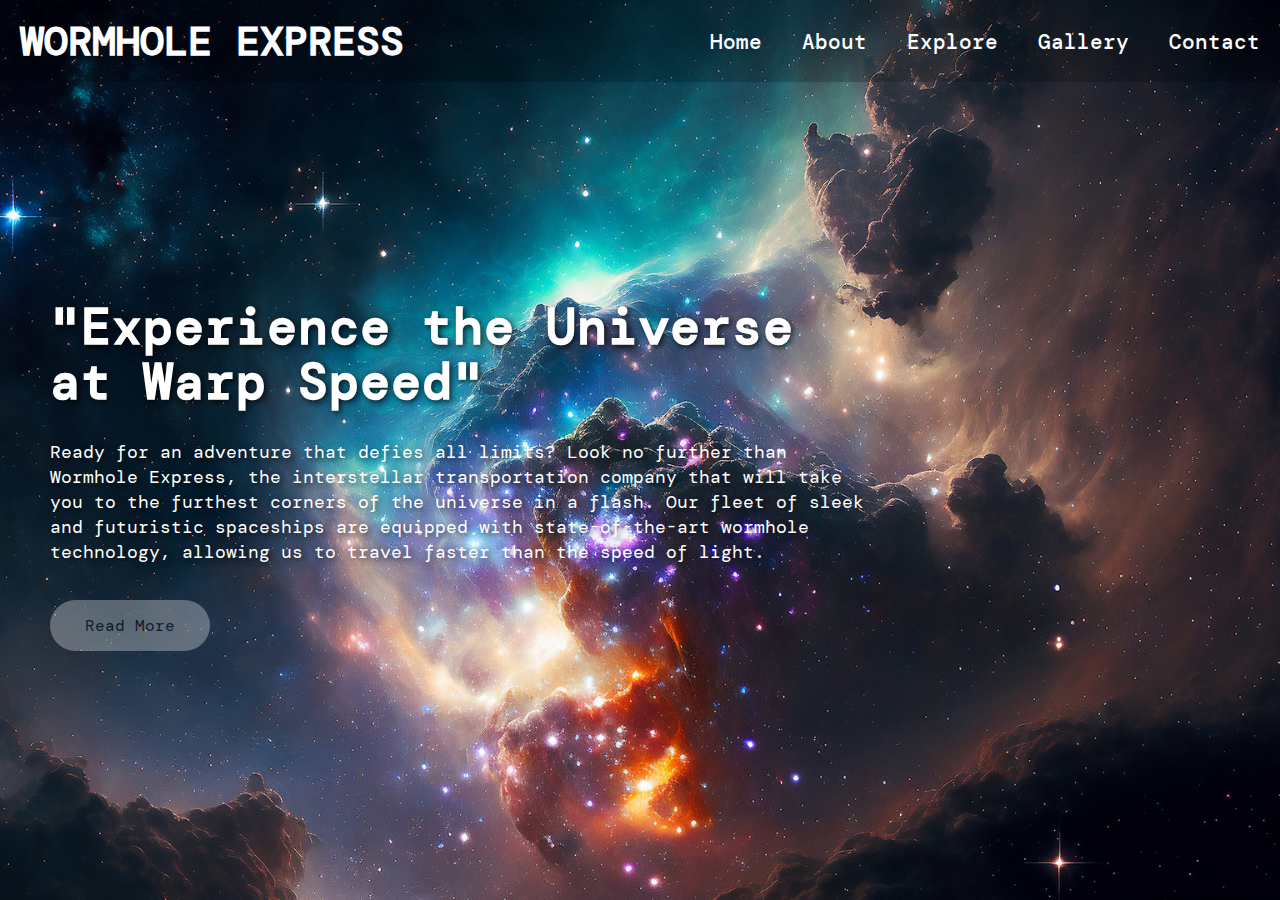
==== index.html @ cecbe4c2 "added initial items" ====
<!DOCTYPE html>
<html lang="en">
  <head>
    <meta charset="UTF-8" />
    <meta http-equiv="X-UA-Compatible" content="IE=edge" />
    <meta name="viewport" content="width=device-width, initial-scale=1.0" />
    <title>Wormhole Express</title>
    <link rel="stylesheet" href="style.css" />
    <link rel="preconnect" href="https://fonts.googleapis.com" />
    <link rel="preconnect" href="https://fonts.gstatic.com" crossorigin />
    <link
      href="https://fonts.googleapis.com/css2?family=DM+Mono&display=swap"
      rel="stylesheet"
    />
  </head>
  <body>
    <!-- <div class="background-image"></div> -->
    <header>
      <a href="#" class="brand">Wormhole Express</a>
      <div class="navigation">
        <div class="navigation-items">
          <a href="#">Home</a>
          <a href="#">About</a>
          <a href="#">Explore</a>
          <a href="#">Gallery</a>
          <a href="#">Contact</a>
        </div>
      </div>
    </header>

    <section class="home">
      <img src="/assets/background-galaxy.png" alt="background-galaxy" />
      <div class="content">
        <h1>"Experience the Universe at Warp Speed"</h1>
        <p>
          Ready for an adventure that defies all limits? Look no further than
          Wormhole Express, the interstellar transportation company that will
          take you to the furthest corners of the universe in a flash. Our fleet
          of sleek and futuristic spaceships are equipped with state-of-the-art
          wormhole technology, allowing us to travel faster than the speed of
          light.
        </p>
        <!-- <a href="#">Read More</a> -->
        <button href="#">Read More</button>
      </div>
    </section>
  </body>
</html>
---- style.css ----
* {
    margin: 0;
    padding: 0;
    box-sizing: border-box;
    font-family: 'DM Mono', monospace;
}

header {
    z-index: 999;
    position: absolute;
    top: 0;
    left: 0;
    width: 100%;
    display: flex;
    justify-content: space-between;
    align-items: center;        
    padding: 15px 20px;
    transition: 0.5s ease;
    background-color: rgba(0, 0, 0, 0.2);
    

}
header .brand {
    color: rgb(255, 255, 255);
    font-size: 2.5em;
    font-weight: 700;
    text-transform: uppercase;
    text-decoration: none;
    
}
header .navigation .navigation-items a {
    position: relative;
    color: rgb(255, 255, 255);
    font-size: 1.3em;
    font-weight: 500;
    margin-left: 30px;
    transition: 0.3s ease;
    text-decoration: none;
}
header .navigation .navigation-items a::before {
    content: '';
    position: absolute;
    background: #ffffff;
    width: 0;
    height: 3px;
    bottom: 0;
    left: 0;
    transition: 0.3s ease;
}
header .navigation .navigation-items a:hover::before {
    width: 100%;
}

section {
    padding: 100px 50px;
}

.home {
    position: relative;
    width: 100%;
    min-height: 100vh;
    display: flex;
    justify-content: center;
    flex-direction: column;
    background: #4096ae;
}
.home .content {
    z-index: 900;
    color: white;
    width: 70%;
    margin-top: 50px;
}
.home img {
    z-index: 000;
    position: absolute;
    top: 0;
    left: 0;
    width: 100%;
    height: 100%;
    object-fit: cover;
}
.home .content h1 {
    font-size: 50px;
    letter-spacing: 1px;
    line-height: 55px;
    margin-bottom: 30px;
    text-shadow: 2px 2px 6px rgba(0, 0, 0, 0.8);
}
.home .content p {
    font-size: 18px;
    line-height: 25px;
    margin-bottom: 35px;
    text-shadow: 2px 2px 6px rgba(0, 0, 0, 0.6);

}
.home .content button {
    border: none;
    background-color: white;
    opacity: 0.3;
    padding: 15px 35px;
    color: rgb(0, 0, 0);
    font-size: 16px;
    border-radius: 50px;
    transition: opacity 0.3s;

}
.home .content button:hover {
    opacity: 0.7;
}
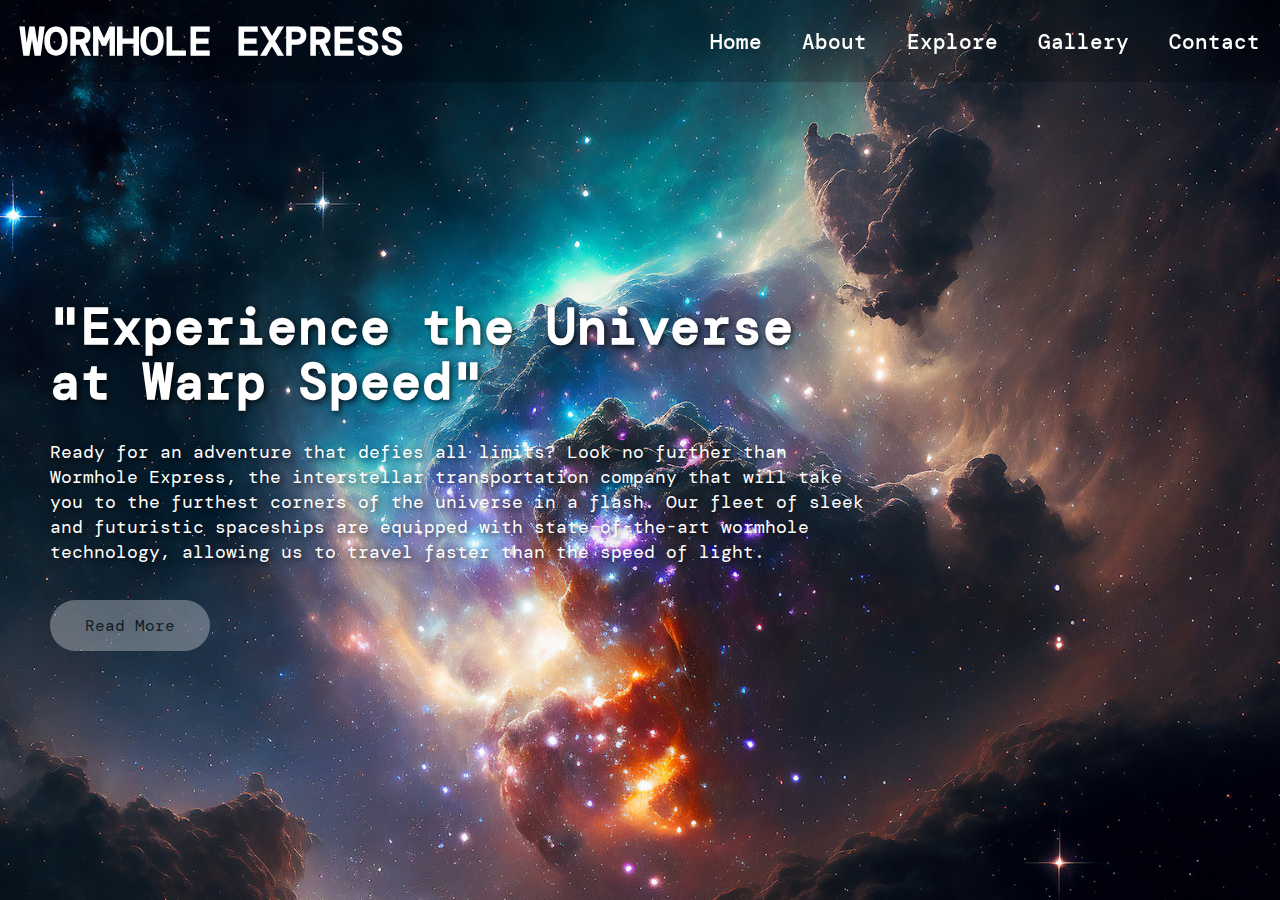
==== commit cf1eaddb: "added the readmore page" ====
--- a/index.html
+++ b/index.html
@@ -40,8 +40,10 @@
           wormhole technology, allowing us to travel faster than the speed of
           light.
         </p>
-        <!-- <a href="#">Read More</a> -->
-        <button href="#">Read More</button>
+        
+        <button onclick="window.location.href = 'readmore.html';">
+          Read More
+        </button>
       </div>
     </section>
   </body>
--- a/style.css
+++ b/style.css
@@ -1,76 +1,58 @@
 * {
-    margin: 0;
-    padding: 0;
-    box-sizing: border-box;
-    font-family: 'DM Mono', monospace;
+  margin: 0;
+  padding: 0;
+  box-sizing: border-box;
+  font-family: "DM Mono", monospace;
 }
 
 header {
-    z-index: 999;
-    position: absolute;
-    top: 0;
-    left: 0;
-    width: 100%;
-    display: flex;
-    justify-content: space-between;
-    align-items: center;        
-    padding: 15px 20px;
-    transition: 0.5s ease;
-    background-color: rgba(0, 0, 0, 0.2);
-    
-
+  z-index: 999;
+  position: fixed;
+  top: 0;
+  left: 0;
+  width: 100%;
+  display: flex;
+  justify-content: space-between;
+  align-items: center;
+  padding: 15px 20px;
+  transition: 0.5s ease;
+  background-color: rgba(0, 0, 0, 0.2);
 }
 header .brand {
-    color: rgb(255, 255, 255);
-    font-size: 2.5em;
-    font-weight: 700;
-    text-transform: uppercase;
-    text-decoration: none;
-    
+  color: rgb(255, 255, 255);
+  font-size: 2.5em;
+  font-weight: 700;
+  text-transform: uppercase;
+  text-decoration: none;
 }
 header .navigation .navigation-items a {
-    position: relative;
-    color: rgb(255, 255, 255);
-    font-size: 1.3em;
-    font-weight: 500;
-    margin-left: 30px;
-    transition: 0.3s ease;
-    text-decoration: none;
+  position: relative;
+  color: rgb(255, 255, 255);
+  font-size: 1.3em;
+  font-weight: 500;
+  margin-left: 30px;
+  transition: 0.3s ease;
+  text-decoration: none;
 }
 header .navigation .navigation-items a::before {
-    content: '';
-    position: absolute;
-    background: #ffffff;
-    width: 0;
-    height: 3px;
-    bottom: 0;
-    left: 0;
-    transition: 0.3s ease;
+  content: "";
+  position: absolute;
+  background: #ffffff;
+  width: 0;
+  height: 3px;
+  bottom: 0;
+  left: 0;
+  transition: 0.3s ease;
 }
 header .navigation .navigation-items a:hover::before {
-    width: 100%;
+  width: 100%;
 }
 
 section {
-    padding: 100px 50px;
+  padding: 100px 50px;
 }
 
-.home {
-    position: relative;
-    width: 100%;
-    min-height: 100vh;
-    display: flex;
-    justify-content: center;
-    flex-direction: column;
-    background: #4096ae;
-}
-.home .content {
-    z-index: 900;
-    color: white;
-    width: 70%;
-    margin-top: 50px;
-}
-.home img {
+img {
     z-index: 000;
     position: absolute;
     top: 0;
@@ -78,32 +60,71 @@
     width: 100%;
     height: 100%;
     object-fit: cover;
+  }
+  
+.home {
+  position: relative;
+  width: 100%;
+  min-height: 100vh;
+  display: flex;
+  justify-content: center;
+  flex-direction: column;
+  background: #4096ae;
 }
-.home .content h1 {
-    font-size: 50px;
-    letter-spacing: 1px;
-    line-height: 55px;
-    margin-bottom: 30px;
-    text-shadow: 2px 2px 6px rgba(0, 0, 0, 0.8);
+.description {
+    padding: 10px 50px;
+    position:absolute;
+    width: 100%;
+    min-height: 100vh;
+    display: flex;
+    justify-content:center;
+    flex-direction: column;
+    background: #4096ae;
+  }
+
+.home .content {
+  z-index: 900;
+  color: white;
+  width: 70%;
+  margin-top: 50px;
 }
-.home .content p {
-    font-size: 18px;
-    line-height: 25px;
-    margin-bottom: 35px;
-    text-shadow: 2px 2px 6px rgba(0, 0, 0, 0.6);
 
+.description .content {
+    z-index: 900;
+    color: white;
+    width: 100%;
+    background-color: rgba(0, 0, 0, 0.1);
+    justify-content: center;
+  }
+
+h1 {
+  font-size: 50px;
+  letter-spacing: 1px;
+  line-height: 55px;
+  margin-bottom: 30px;
+  text-shadow: 2px 2px 6px rgba(0, 0, 0, 0.8);
 }
-.home .content button {
-    border: none;
-    background-color: white;
-    opacity: 0.3;
-    padding: 15px 35px;
-    color: rgb(0, 0, 0);
-    font-size: 16px;
-    border-radius: 50px;
-    transition: opacity 0.3s;
 
+p {
+  font-size: 18px;
+  line-height: 25px;
+  margin-bottom: 35px;
+  text-shadow: 2px 2px 6px rgba(0, 0, 0, 0.6);
 }
-.home .content button:hover {
-    opacity: 0.7;
+.description .content p{
+    text-indent: 3em;
 }
+button {
+  border: none;
+  background-color: white;
+  opacity: 0.3;
+  padding: 15px 35px;
+  color: rgb(0, 0, 0);
+  font-size: 16px;
+  border-radius: 50px;
+  transition: opacity 0.3s;
+  width: 160px;
+}
+button:hover {
+  opacity: 0.7;
+}
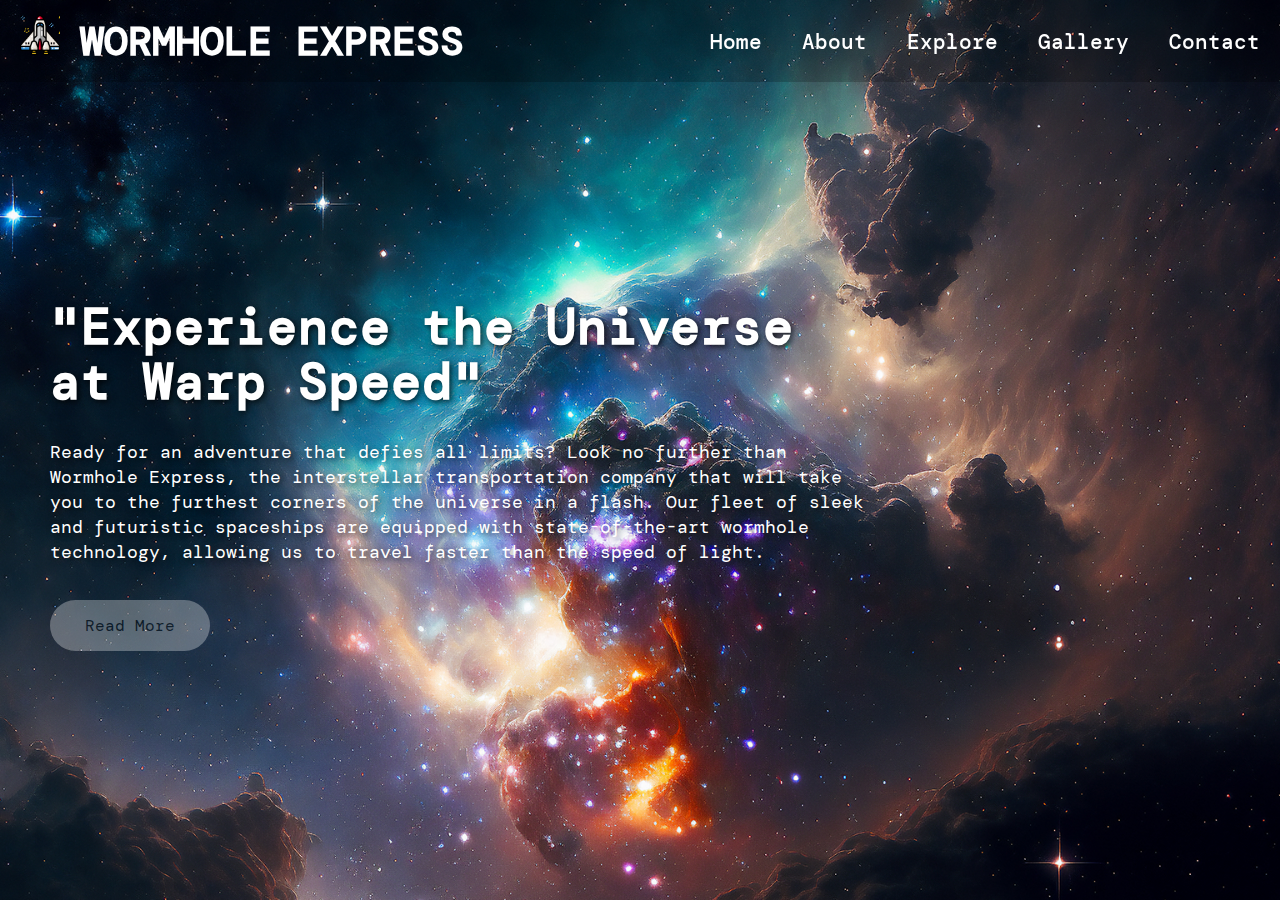
==== commit 1b24a40e: "added icons" ====
--- a/index.html
+++ b/index.html
@@ -14,9 +14,11 @@
     />
   </head>
   <body>
-    <!-- <div class="background-image"></div> -->
     <header>
-      <a href="#" class="brand">Wormhole Express</a>
+      <a href="#" class="brand"> <img src="/assets/spaceship.png" alt="logo" />
+
+         Wormhole Express</a
+      >
       <div class="navigation">
         <div class="navigation-items">
           <a href="#">Home</a>
@@ -40,7 +42,7 @@
           wormhole technology, allowing us to travel faster than the speed of
           light.
         </p>
-        
+
         <button onclick="window.location.href = 'readmore.html';">
           Read More
         </button>
--- a/style.css
+++ b/style.css
@@ -1,10 +1,28 @@
+/* global styles */
 * {
   margin: 0;
   padding: 0;
   box-sizing: border-box;
   font-family: "DM Mono", monospace;
 }
+h1 {
+  font-size: 50px;
+  letter-spacing: 1px;
+  line-height: 55px;
+  margin-bottom: 30px;
+  text-shadow: 2px 2px 6px rgba(0, 0, 0, 0.8);
+}
 
+p {
+  font-size: 18px;
+  line-height: 25px;
+  margin-bottom: 35px;
+  text-shadow: 2px 2px 6px rgba(0, 0, 0, 0.6);
+}
+
+
+
+/* Header Styles */
 header {
   z-index: 999;
   position: fixed;
@@ -24,6 +42,11 @@
   font-weight: 700;
   text-transform: uppercase;
   text-decoration: none;
+  display: flex;
+}
+header .brand img {
+  height: 40px;
+  margin-right: 20px;
 }
 header .navigation .navigation-items a {
   position: relative;
@@ -48,20 +71,11 @@
   width: 100%;
 }
 
+/* Section Styles */
 section {
   padding: 100px 50px;
 }
 
-img {
-    z-index: 000;
-    position: absolute;
-    top: 0;
-    left: 0;
-    width: 100%;
-    height: 100%;
-    object-fit: cover;
-  }
-  
 .home {
   position: relative;
   width: 100%;
@@ -71,18 +85,28 @@
   flex-direction: column;
   background: #4096ae;
 }
+.home img,
+.description img {
+  z-index: 000;
+  position: absolute;
+  top: 0;
+  left: 0;
+  width: 100%;
+  height: 100%;
+  object-fit: cover;
+}
 .description {
-    padding: 10px 50px;
-    position:absolute;
-    width: 100%;
-    min-height: 100vh;
-    display: flex;
-    justify-content:center;
-    flex-direction: column;
-    background: #4096ae;
-  }
+  padding: 10px 50px;
+  position: absolute;
+  width: 100%;
+  min-height: 100vh;
+  display: flex;
+  justify-content: center;
+  flex-direction: column;
+  background: #4096ae;
+}
 
-.home .content {
+.content {
   z-index: 900;
   color: white;
   width: 70%;
@@ -90,30 +114,16 @@
 }
 
 .description .content {
-    z-index: 900;
-    color: white;
-    width: 100%;
-    background-color: rgba(0, 0, 0, 0.1);
-    justify-content: center;
-  }
-
-h1 {
-  font-size: 50px;
-  letter-spacing: 1px;
-  line-height: 55px;
-  margin-bottom: 30px;
-  text-shadow: 2px 2px 6px rgba(0, 0, 0, 0.8);
+  width: 100%;
+  background-color: rgba(0, 0, 0, 0.1);
+  justify-content: center;
 }
 
-p {
-  font-size: 18px;
-  line-height: 25px;
-  margin-bottom: 35px;
-  text-shadow: 2px 2px 6px rgba(0, 0, 0, 0.6);
+.description .content p {
+  text-indent: 3em;
 }
-.description .content p{
-    text-indent: 3em;
-}
+
+/* Button Styles */
 button {
   border: none;
   background-color: white;
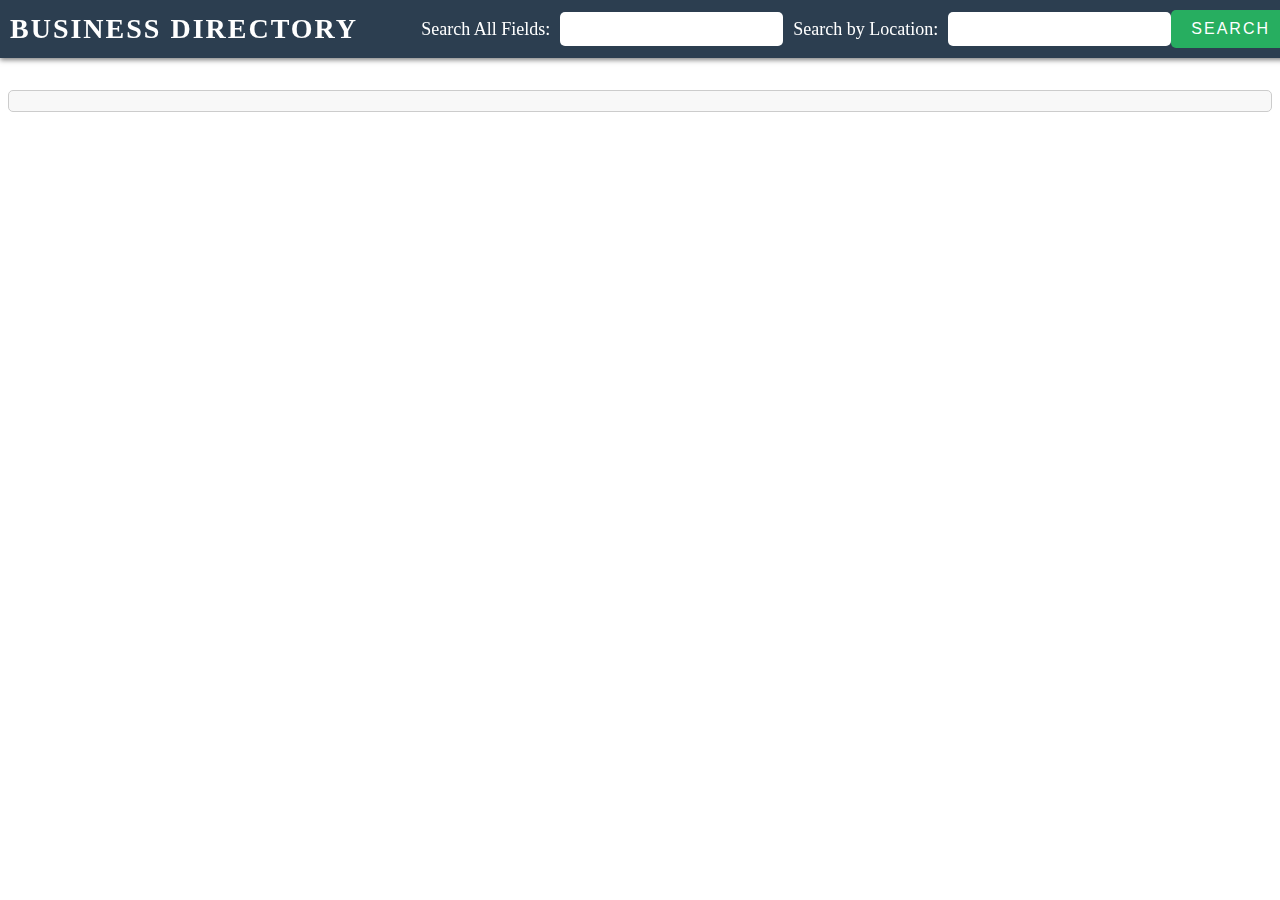
==== commit 55744309: "initial files" ====
--- a/index.html
+++ b/index.html
@@ -1,52 +1,34 @@
 <!DOCTYPE html>
-<html lang="en">
+<html>
   <head>
-    <meta charset="UTF-8" />
-    <meta http-equiv="X-UA-Compatible" content="IE=edge" />
-    <meta name="viewport" content="width=device-width, initial-scale=1.0" />
-    <title>Wormhole Express</title>
-    <link rel="stylesheet" href="style.css" />
-    <link rel="preconnect" href="https://fonts.googleapis.com" />
-    <link rel="preconnect" href="https://fonts.gstatic.com" crossorigin />
-    <link
-      href="https://fonts.googleapis.com/css2?family=DM+Mono&display=swap"
-      rel="stylesheet"
-    />
+    <title>Business Directory Search</title>
+    <link rel="stylesheet" href="style.css">
+    <script src="https://code.jquery.com/jquery-3.6.0.min.js"></script>
+    <script>
+      $(document).ready(function() {
+        $('form').submit(function(event) {
+          event.preventDefault();
+          let searchTerm = $('#search-term').val();
+          let searchLocation = $('#search-location').val();
+          $.post('search.php', { 'search-term': searchTerm, 'search-location': searchLocation }, function(data) {
+            $('#search-results').html(data);
+          });
+        });
+      });
+    </script>
   </head>
   <body>
-    <header>
-      <a href="#" class="brand"> <img src="/assets/spaceship.png" alt="logo" />
-
-         Wormhole Express</a
-      >
-      <div class="navigation">
-        <div class="navigation-items">
-          <a href="#">Home</a>
-          <a href="#">About</a>
-          <a href="#">Explore</a>
-          <a href="#">Gallery</a>
-          <a href="#">Contact</a>
-        </div>
-      </div>
-    </header>
-
-    <section class="home">
-      <img src="/assets/background-galaxy.png" alt="background-galaxy" />
-      <div class="content">
-        <h1>"Experience the Universe at Warp Speed"</h1>
-        <p>
-          Ready for an adventure that defies all limits? Look no further than
-          Wormhole Express, the interstellar transportation company that will
-          take you to the furthest corners of the universe in a flash. Our fleet
-          of sleek and futuristic spaceships are equipped with state-of-the-art
-          wormhole technology, allowing us to travel faster than the speed of
-          light.
-        </p>
-
-        <button onclick="window.location.href = 'readmore.html';">
-          Read More
-        </button>
-      </div>
-    </section>
+    <nav>
+      <h1>Business Directory</h1>
+      <form action="search.php" method="post">
+        <label for="search-term">Search All Fields:</label>
+        <input type="text" id="search-term" name="search-term">
+        <label for="search-location">Search by Location:</label>
+        <input type="text" id="search-location" name="search-location">
+        <button type="submit">Search</button>
+      </form>
+    </nav>
+    <div id="search-results"></div>
   </body>
+  
 </html>
--- a/style.css
+++ b/style.css
@@ -1,140 +1,100 @@
-/* global styles */
-* {
-  margin: 0;
-  padding: 0;
-  box-sizing: border-box;
-  font-family: "DM Mono", monospace;
-}
-h1 {
-  font-size: 50px;
-  letter-spacing: 1px;
-  line-height: 55px;
-  margin-bottom: 30px;
-  text-shadow: 2px 2px 6px rgba(0, 0, 0, 0.8);
-}
+nav {
+    position: fixed;
+    top: 0;
+    left: 0;
+    width: 100%;
+    z-index: 1;
+  }  
 
-p {
-  font-size: 18px;
-  line-height: 25px;
-  margin-bottom: 35px;
-  text-shadow: 2px 2px 6px rgba(0, 0, 0, 0.6);
-}
+nav {
+    display: flex;
+    justify-content: space-between;
+    align-items: center;
+    background-color: #2c3e50; /* Dark blue */
+    color: #fff;
+    padding: 10px;
+    box-shadow: 0px 2px 5px rgba(0, 0, 0, 0.5);
+  }
+  
+  nav h1 {
+    margin: 0;
+    font-size: 28px;
+    font-weight: bold;
+    text-transform: uppercase;
+    letter-spacing: 2px;
+  }
+  
+  nav form {
+    display: flex;
+    align-items: center;
+  }
+  
+  nav label {
+    margin: 0 10px;
+    font-size: 18px;
+  }
+  
+  nav input[type="text"] {
+    padding: 8px;
+    border-radius: 5px;
+    border: none;
+    font-size: 16px;
+  }
+  
+  nav button {
+    background-color: #27ae60; /* Green */
+    color: white;
+    padding: 10px 20px;
+    border: none;
+    border-radius: 5px;
+    font-size: 16px;
+    text-transform: uppercase;
+    letter-spacing: 2px;
+    cursor: pointer;
+    transition: background-color 0.2s ease;
+  }
+  
+  nav button:hover {
+    background-color: #219653; /* Dark green */
+  }
 
+/* ///////////////////// */
 
-
-/* Header Styles */
-header {
-  z-index: 999;
-  position: fixed;
-  top: 0;
-  left: 0;
-  width: 100%;
-  display: flex;
-  justify-content: space-between;
-  align-items: center;
-  padding: 15px 20px;
-  transition: 0.5s ease;
-  background-color: rgba(0, 0, 0, 0.2);
-}
-header .brand {
-  color: rgb(255, 255, 255);
-  font-size: 2.5em;
-  font-weight: 700;
-  text-transform: uppercase;
-  text-decoration: none;
-  display: flex;
-}
-header .brand img {
-  height: 40px;
-  margin-right: 20px;
-}
-header .navigation .navigation-items a {
-  position: relative;
-  color: rgb(255, 255, 255);
-  font-size: 1.3em;
-  font-weight: 500;
-  margin-left: 30px;
-  transition: 0.3s ease;
-  text-decoration: none;
-}
-header .navigation .navigation-items a::before {
-  content: "";
-  position: absolute;
-  background: #ffffff;
-  width: 0;
-  height: 3px;
-  bottom: 0;
-  left: 0;
-  transition: 0.3s ease;
-}
-header .navigation .navigation-items a:hover::before {
-  width: 100%;
-}
-
-/* Section Styles */
-section {
-  padding: 100px 50px;
-}
-
-.home {
-  position: relative;
-  width: 100%;
-  min-height: 100vh;
-  display: flex;
-  justify-content: center;
-  flex-direction: column;
-  background: #4096ae;
-}
-.home img,
-.description img {
-  z-index: 000;
-  position: absolute;
-  top: 0;
-  left: 0;
-  width: 100%;
-  height: 100%;
-  object-fit: cover;
-}
-.description {
-  padding: 10px 50px;
-  position: absolute;
-  width: 100%;
-  min-height: 100vh;
-  display: flex;
-  justify-content: center;
-  flex-direction: column;
-  background: #4096ae;
-}
-
-.content {
-  z-index: 900;
-  color: white;
-  width: 70%;
-  margin-top: 50px;
-}
-
-.description .content {
-  width: 100%;
-  background-color: rgba(0, 0, 0, 0.1);
-  justify-content: center;
-}
-
-.description .content p {
-  text-indent: 3em;
-}
-
-/* Button Styles */
-button {
-  border: none;
-  background-color: white;
-  opacity: 0.3;
-  padding: 15px 35px;
-  color: rgb(0, 0, 0);
-  font-size: 16px;
-  border-radius: 50px;
-  transition: opacity 0.3s;
-  width: 160px;
-}
-button:hover {
-  opacity: 0.7;
-}
+#search-results {
+    margin-top: 90px;
+    background-color: #f8f8f8;
+    border: 1px solid #ccc;
+    border-radius: 5px;
+    padding: 10px;
+  }
+  #search-results h2 {
+    margin-top: 0;
+    margin-bottom: 10px;
+    font-size: 24px;
+    font-weight: bold;
+    color: #ea0505;
+  }
+  
+  #search-results ul {
+    list-style: none;
+    padding: 0;
+    margin: 0;
+  }
+  
+  #search-results li {
+    margin-bottom: 10px;
+    padding: 10px;
+    background-color: #fff;
+    border: 1px solid #ccc;
+    border-radius: 5px;
+  }
+  
+  #search-results li:first-child {
+    margin-top: 0;
+  }
+  
+  #search-results li:last-child {
+    margin-bottom: 0;
+  }
+  
+  